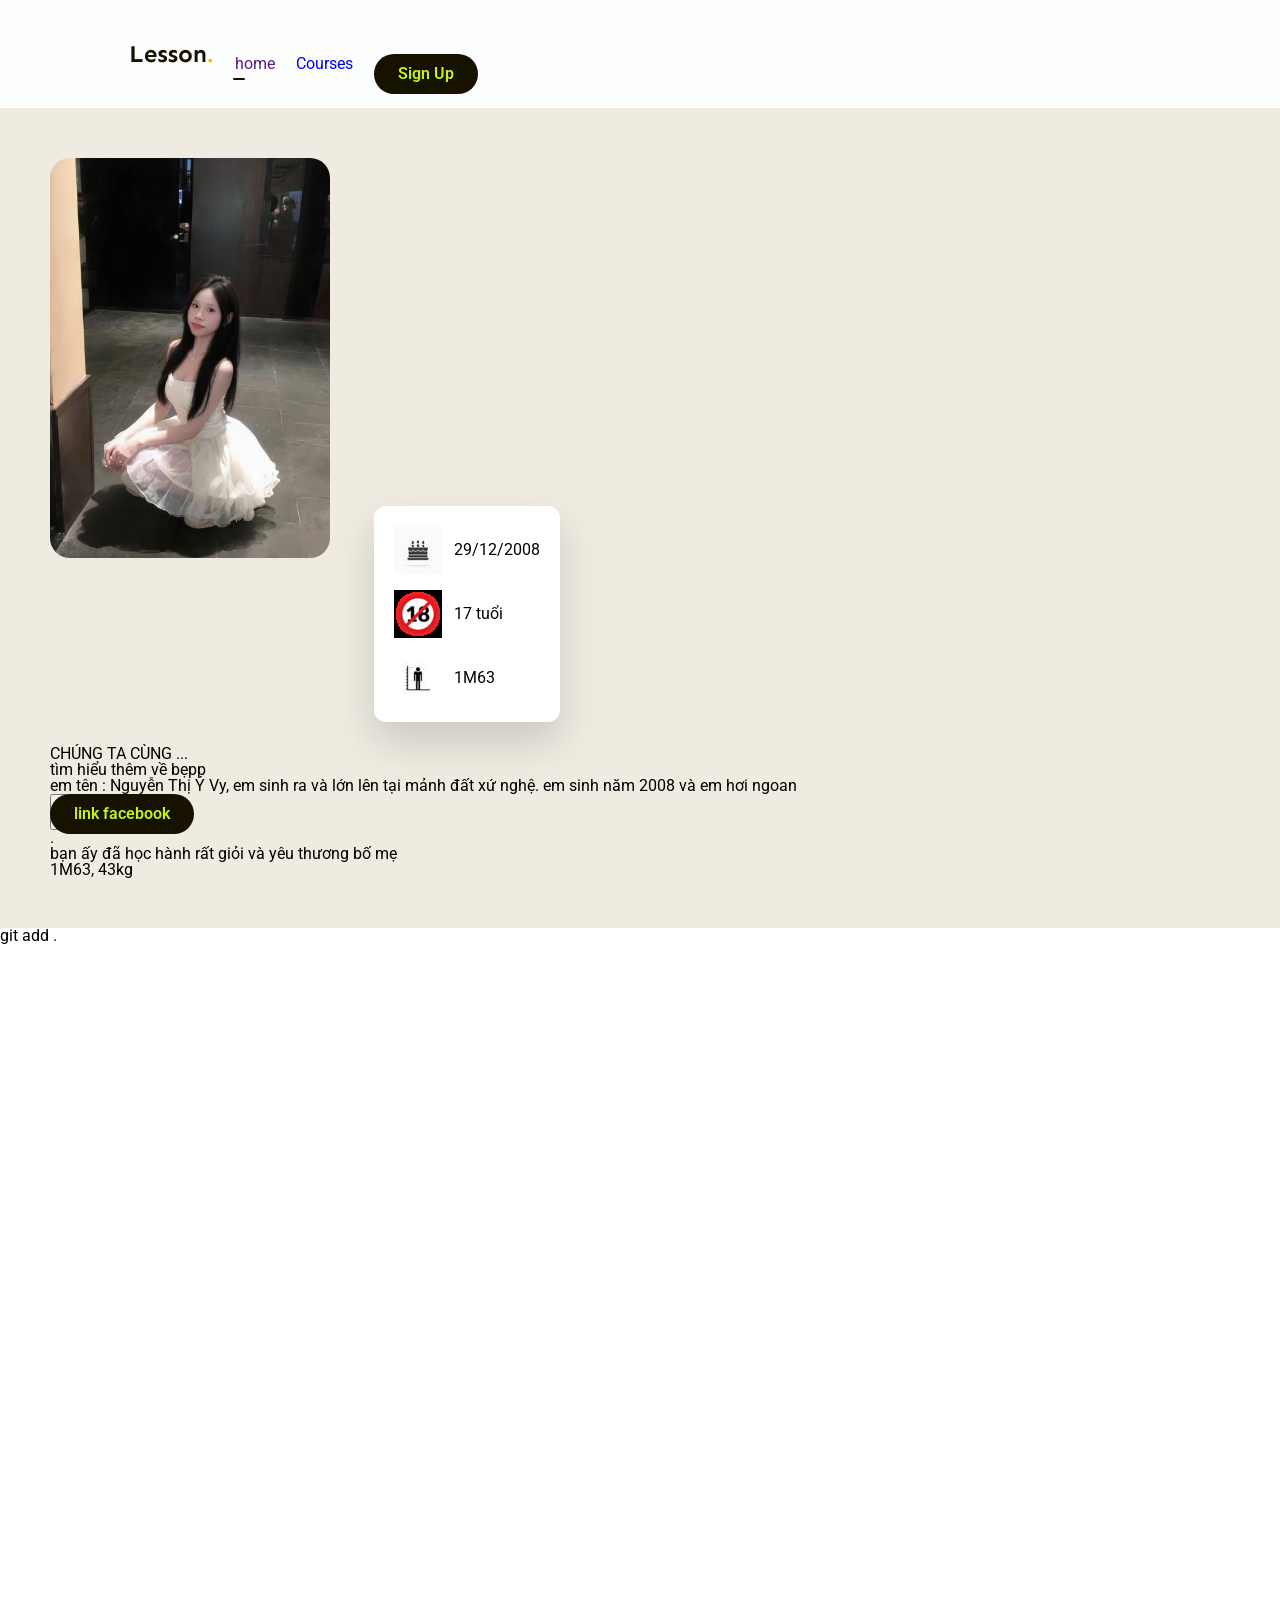
==== index.html @ 3fdd856f "Add files via upload" ====
<!DOCTYPE html>
<html lang="en">
  <head>
    <meta charset="UTF-8" />
    <meta name="viewport" content="width=device-width, initial-scale=1.0" />
    <!-- reset css -->
    <link rel="stylesheet" href="./assest/css/reset.css" />
    <!-- font  -->
    <link rel="preconnect" href="https://fonts.googleapis.com" />
    <link rel="preconnect" href="https://fonts.gstatic.com" crossorigin />
    <link
      href="https://fonts.googleapis.com/css2?family=Lato:ital,wght@0,100;0,300;0,400;0,700;0,900;1,100;1,300;1,400;1,700;1,900&family=Mozilla+Headline:wght@200..700&family=Roboto+Condensed:ital,wght@0,100..900;1,100..900&family=Roboto:ital,wght@0,100..900;1,100..900&family=Ubuntu:ital,wght@0,300;0,400;0,500;0,700;1,300;1,400;1,500;1,700&display=swap"
      rel="stylesheet"
    />
    <!-- style -->
    <link rel="stylesheet" href="./assest/css/style.css" />
    <title>90.1...Figma-to-html</title>
  </head>
  <body style="height: 10000px;">
    <!-- <h1>90.1__Figma-to-Html</h1> -->
    <!-- <h2>ressett</h2> -->
    <header class="header fixed">
      <div class="maint-content">
        <div class="body">
          <!-- logo -->
          <img src="./assest/img/Logo.png" alt="Lesson" class="logo" />

          <!-- nav -->

          <nav class="nav">
            <ul>
              <li class="active"><a href="">home</a></li>
              <li><a href="./Courses.html">Courses</a></li>
            </ul>
          </nav>

          <!-- btn acction -->
          <!-- .acction>a.btn{Sign Up} -->
          <div class="action"><a href="" class="btn">Sign Up</a></div>
        </div>
      </div>
    </header>
  </body>

  <!-- main -->
<div class="main">
  <div class="hero">
    <body class="main-content">
      <div class="body">
        <!-- hero left -->
<div class="media-block">
  <img src="./assest/img/hero-img.jpg" class="img">

  <div class="boxnoi">
    <div class="item">
      <img src="./assest/icon/sn.jpg">
      <span>29/12/2008</span>
    </div>

    <div class="item">
      <img src="./assest/icon/tuoibep.jpg">
      <span>17 tuổi</span>
    </div>

    <div class="item">
      <img src="./assest/icon/chieucao.jpg">
    <h3>1M63</h3>
  </div>
</div>
</div>
         <!-- hero right -->
<div class="content-block">
<p>  CHÚNG TA CÙNG ...   </p>
<h1 class="tieude">tìm hiểu thêm về bẹpp</h1>
<p class="gioithieuem">em tên : Nguyễn Thị Ý Vy, em sinh ra và lớn lên tại mảnh đất xứ nghệ. em sinh năm 2008 và em hơi ngoan</p>
<div class="icon-">
  <a href="https://www.facebook.com/vy.nguyen.thi.397510" class="btn">link facebook</a>
  <button class="watch-video">
    <div class="icon">
      <img src="./assest/icon/Polygon 2.svg" alt="">
    </div>
    <span>watch-video</span>
  </button>
</div>
<p>.</p>
<p class="noidungnho">bạn ấy đã học hành rất giỏi và yêu thương bố mẹ</p>
<p class="noidungnho">
  <strong>1M63,</strong>
  <strong>43kg</strong>
</p> 
</div>
      </div>
    </div>
  </div>
</div>
</body>
</html>
<!-- trigger github pages -->
git add .
---- assest/css/style.css ----
* {
  box-sizing: border-box;
  /* Selector * bắt buộc phải có block: */
}
/* {commom} */
  /* box-sizing: border-box; */
  
html {
  font-size: 62.5%;
}

body{
  font-size: 1.6rem;
  font-family: "Roboto", sans-serif;
  /* display: flex;
  align-items: center; */
  /* display: flex;>Flex KHÔNG BAO GIỜ đặt ở body khi làm layout web cơ bản */
}
.nav a{
/* font-family: Poppins;>dùng 2 font khác nhau */
font-weight: 400;
/* font-style: Regular;>Regular là tên weight trong Figma, không phải CSS */
font-size: 16px;
/* leading-trim: NONE;> KHÔNG phải CSS chuẩn (thuộc Figma) */
line-height: 28px;
/* letter-spacing: 0%;> KHÔNG dùng % */
padding: 8px 21px;}
/* logo */
.logo{
  /* margin-top: 50px; */
  margin-left: 50px;
}
.btn{
/* font-family: Poppins; */
font-weight: 600;
/* font-size: 1.6rem; */
/* line-height: 28px; */
letter-spacing: 0px;
text-align: center;
border-radius: 24.5px;
background: #171100;
padding: 12px 24px;
/* display: inline-block; */
color: #c5f419;
/* margin-left: 50px; */
position: absolute;
}
.maint-content{
  width: 1170px;
  margin: auto;
  padding: 0 24px;
  max-width: calc(100% - 48px);
  display: flex;
align-items: center;

}

/* header */

.media-block{
  width: 470px;
  height: 588px;
  position: relative
}
.header{
  background-color: #fcfdfd;
  top: 0;
}

.header.fixed{
  position: sticky;
  top: 0;
  z-index: 1000;
  /* sticky có top */
}
.action{
  margin-right: 50px;
}
/* nav */
.nav{
  margin-top: 50px;
  margin-left: auto;

}
.nav ul{
  display: flex;
}
.nav a:hover{
  font-weight: 600;

}
a{
  text-decoration: none;
}
.nav li.active a::after{
content: "";
width: 12px;
height: 2px;
opacity: 1;
border-radius: 1px;
display: block;
background: #171100;
margin-left: 19px;
}
.header .body{
  display: flex;
  align-items: center;
}
.header .acction{
  margin-left: 49px;
}
/* .hero .hero-icon{
width: 270px;
height: 244px;
top: 543px;
left: 435px;
display: flex;
opacity: 1;
background-color: #fafafa;
flex-direction: column;
position: absolute;
lựa 1 trong 2
position: relative;
} */
.hero{
  padding: 50px;
  background: hsl(44, 32%, 91%);
}
.hero .media-block .img{
  width: 280px;
  height: 400px;
object-fit: cover;
border-radius: 20px;
}
.media-block{
  position: relative;
}

.boxnoi{
  position: absolute;
  bottom: 24px;
  right: -40px;
  background: #fff;
  padding: 20px;
  border-radius: 12px;
  display: flex;
  flex-direction: column;
  gap: 16px;
  box-shadow: 0 20px 40px rgba(0,0,0,0.15);
}
.boxnoi .item{
  display: flex;
  align-items: center;
  gap: 12px;
}
.maint-content .watch-video{
  display: flex;
  align-items: center;
  position: absolute;
}











/* Courses */
/* ===== COURSES SECTION ===== */
#courses {
  padding: 100px 0;
  background: #f9fafc;
}

/* container chính */
.courses-container {
  max-width: 1170px;
  margin: 0 auto;
  display: flex;
  align-items: center;
  justify-content: center;
  gap: 60px;
}

/* ===== INFO CARD (2 bên) ===== */
.info {
  width: 240px;
  background: #ffffff;
  padding: 20px;
  border-radius: 18px;
  box-shadow: 0 10px 25px rgba(0, 0, 0, 0.08);
  transition: all 0.3s ease;
}

/* hiệu ứng nổi */
.info:hover {
  transform: translateY(-10px);
  box-shadow: 0 16px 35px rgba(0, 0, 0, 0.12);
}

/* text trong info */
.info p {
  margin-bottom: 10px;
  font-size: 1.4rem;
  line-height: 1.6;
}

/* ===== IMAGE Ở GIỮA ===== */
.image-wrap {
  display: flex;
  justify-content: center;
  align-items: center;
}

.image-wrap img {
  width: 260px;
  border-radius: 24px;
  box-shadow: 0 18px 40px rgba(0, 0, 0, 0.15);
  transition: transform 0.4s ease, box-shadow 0.4s ease;
}

/* hiệu ứng ảnh */
.image-wrap img:hover {
  transform: scale(1.06) rotate(1deg);
  box-shadow: 0 26px 60px rgba(0, 0, 0, 0.25);
}
/* ===== COURSES LAYOUT NGANG ===== */
.courses-container {
  display: flex;
  align-items: center;
  justify-content: center;
  gap: 60px;
}

/* ===== CARD THÔNG TIN ===== */
.info {
  width: 240px;
  padding: 20px;
  background: #fff;
  border-radius: 18px;
  box-shadow: 0 10px 25px rgba(0,0,0,0.08);
  transition: transform 0.3s ease, box-shadow 0.3s ease;
}

/* hiệu ứng hover card */
.info:hover {
  transform: translateY(-10px);
  box-shadow: 0 18px 40px rgba(0,0,0,0.15);
}

/* ===== IMAGE ===== */
.image-wrap img {
  width: 260px;
  border-radius: 22px;
  box-shadow: 0 20px 40px rgba(0,0,0,0.15);
  transition: transform 0.4s ease;
}

/* hiệu ứng ảnh */
.image-wrap img:hover {
  transform: scale(1.08) rotate(1deg);
}
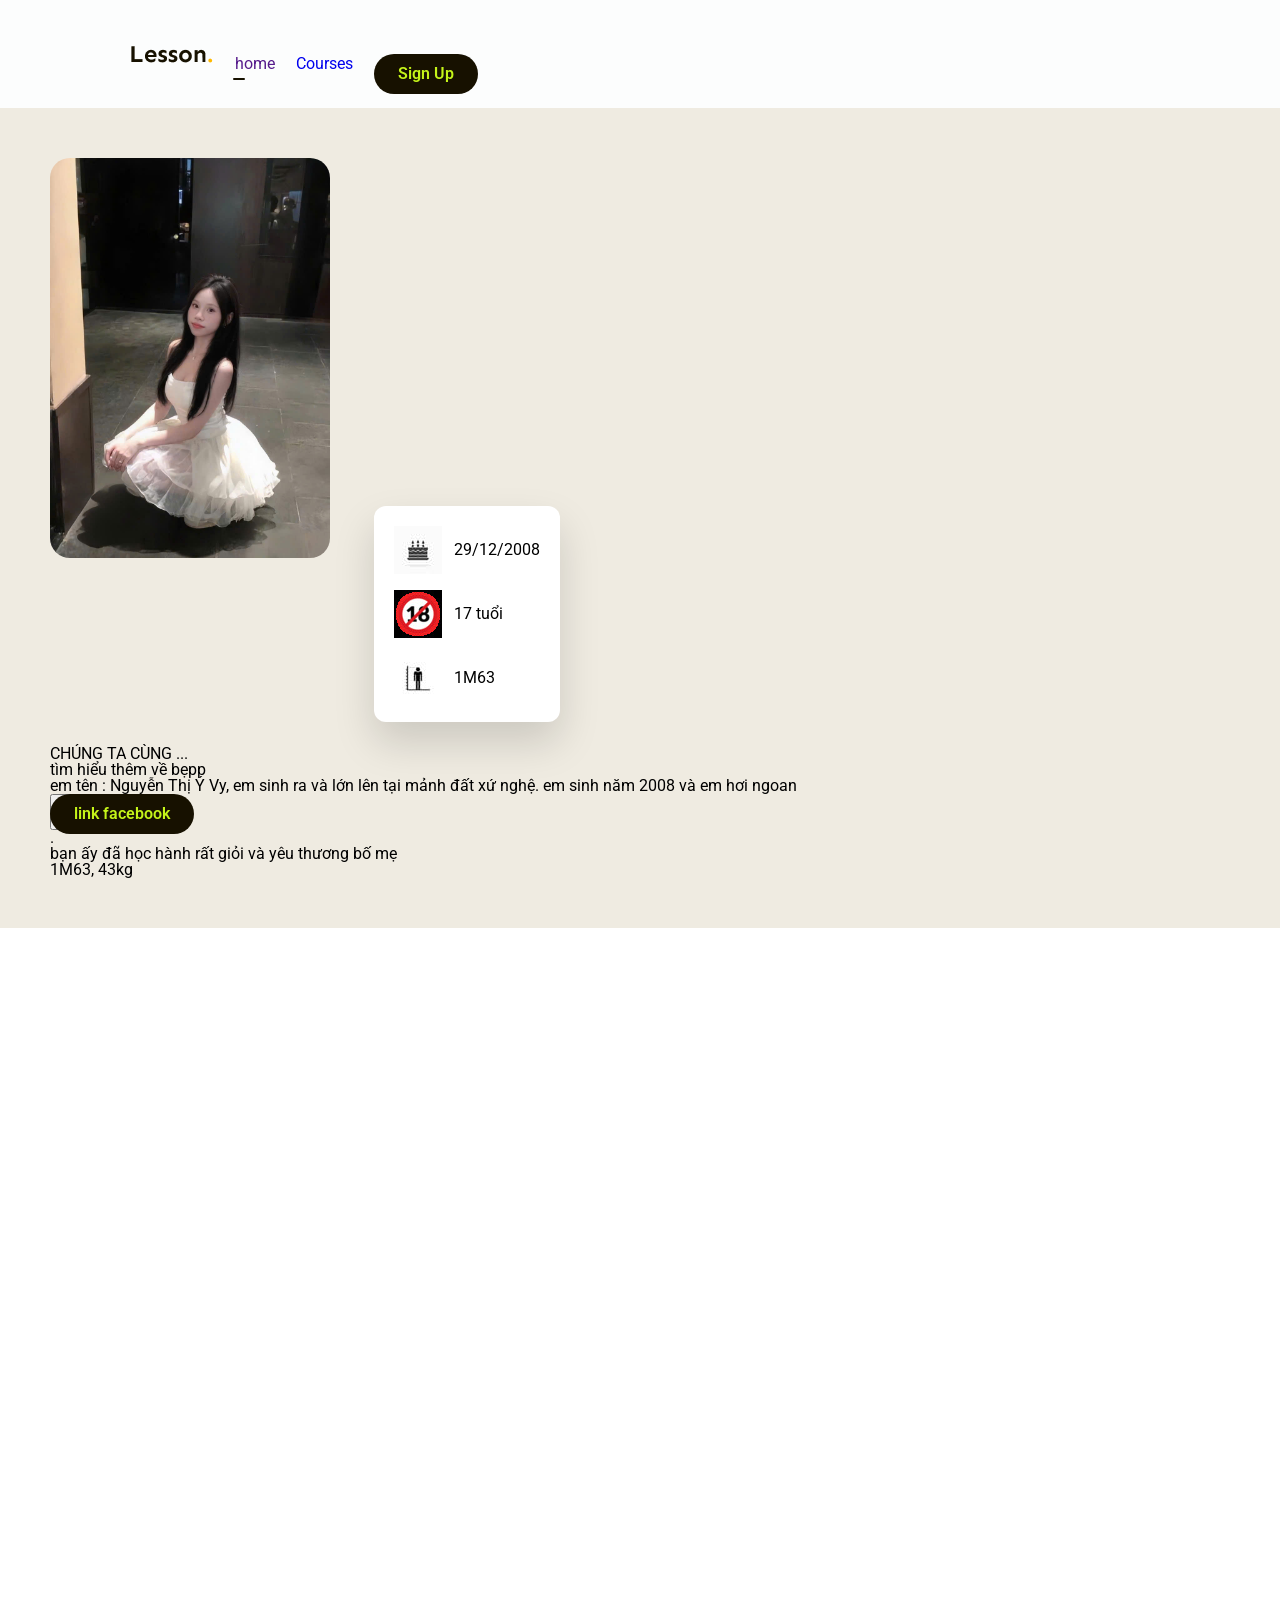
==== commit 40a39582: "Update index.html" ====
--- a/index.html
+++ b/index.html
@@ -96,4 +96,3 @@
 </body>
 </html>
 <!-- trigger github pages -->
-git add .
